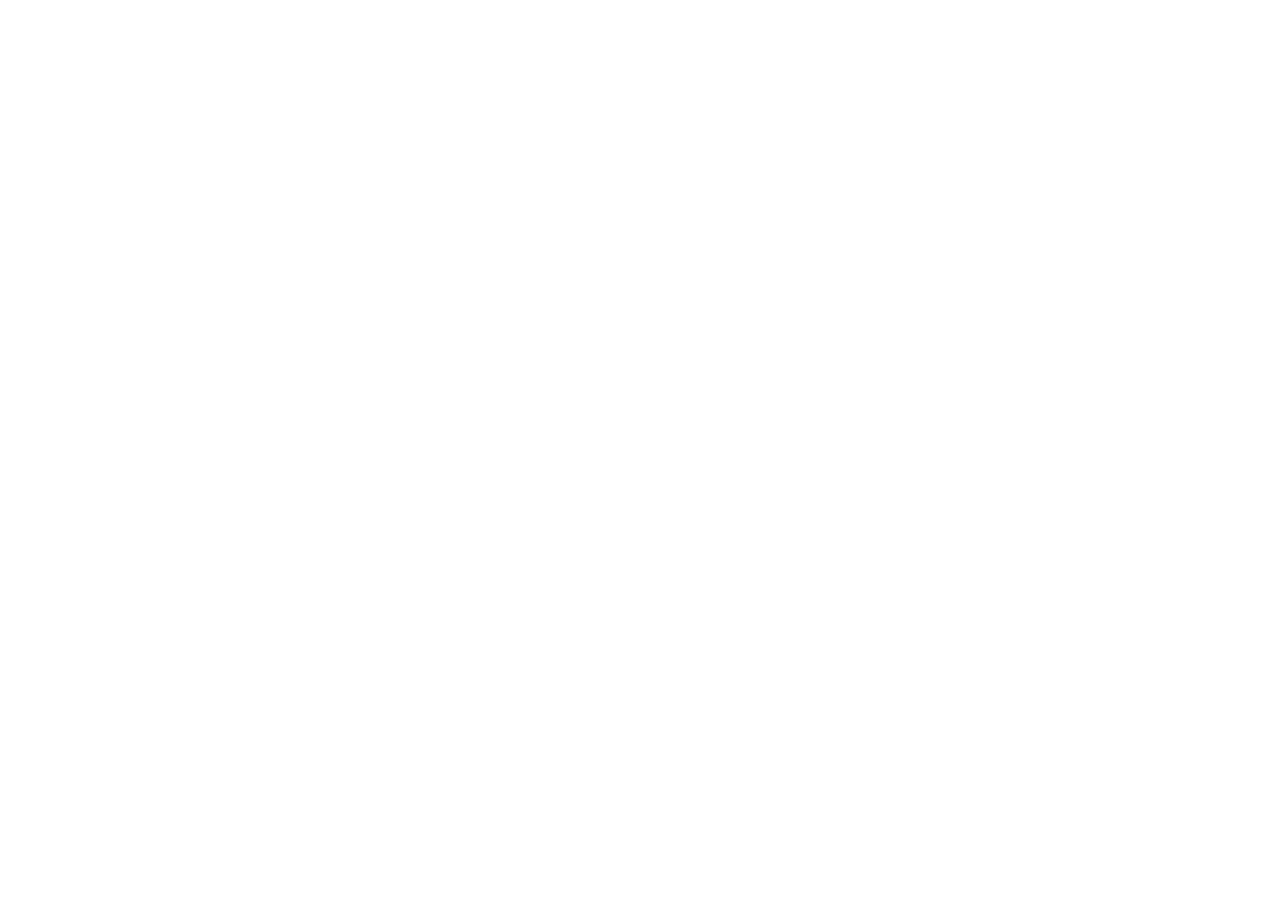
==== login.html @ 56ada41d "init project" ====
<!DOCTYPE html>
<html lang="en">

<head>
    <meta charset="UTF-8">
    <meta http-equiv="X-UA-Compatible" content="IE=edge">
    <meta name="viewport" content="width=device-width, initial-scale=1.0">
    <title>Document</title>
</head>

<body>

</body>

</html>
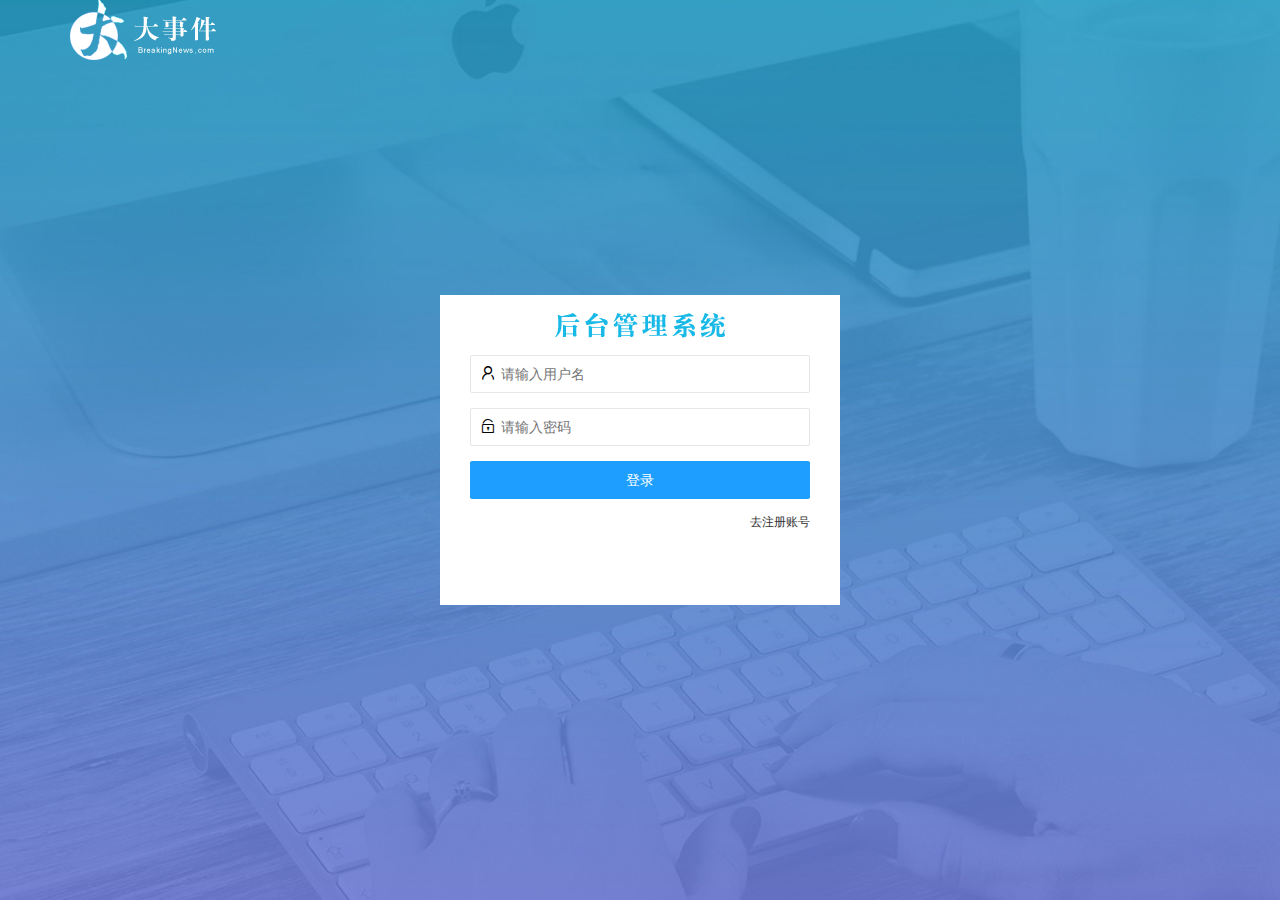
==== commit def48edf: "完成了登录和注册功能的开发" ====
--- a/login.html
+++ b/login.html
@@ -5,11 +5,108 @@
     <meta charset="UTF-8">
     <meta http-equiv="X-UA-Compatible" content="IE=edge">
     <meta name="viewport" content="width=device-width, initial-scale=1.0">
-    <title>Document</title>
+    <title>大事件-登录/注册</title>
+    <!-- 导入 LayUI 的样式 -->
+    <link rel="stylesheet" href="./assets/lib/layui/css/layui.css" />
+    <!-- 导入 login 界面的样式 -->
+    <link rel="stylesheet" href="./assets/css/login.css" />
 </head>
 
 <body>
+    <!-- 头部logo区域 -->
+    <!-- layui-main 是 layui 提供的一个版心的类 -->
+    <div class="layui-main">
+        <img src="./assets/images/logo.png" alt="" />
+    </div>
 
+
+    <!--登录注册区域 -->
+    <div class="loginAndRegBox">
+        <!-- 头部标题 -->
+        <div class="title-box"></div>
+
+        <!-- 登录的div -->
+        <div class="login-box">
+            <!-- 登录的表单 -->
+            <form class="layui-form" id="form_login">
+                <!-- 用户名 -->
+                <div class="layui-form-item">
+                    <i class="layui-icon layui-icon-username"></i>
+                    <!-- <label class="layui-form-label">输入框</label> -->
+                    <input type="text" name="username" required lay-verify="required" placeholder="请输入用户名" autocomplete="off" class="layui-input" />
+                </div>
+
+                <!-- 密码 -->
+                <div class="layui-form-item">
+                    <i class="layui-icon layui-icon-password"></i>
+                    <!-- <label class="layui-form-label">输入框</label> -->
+                    <input type="password" name="password" required lay-verify="required|pwd" placeholder="请输入密码" autocomplete="off" class="layui-input" />
+                </div>
+
+                <!-- 登录按钮 -->
+                <div class="layui-form-item">
+                    <!-- 注意：表单提交按钮和普通按钮的区别：lay-submit属性 -->
+                    <!-- lay-filter属性没什么意义 -->
+                    <button class="layui-btn layui-btn-fluid layui-btn-normal" lay-submit lay-filter="formDemo">登录</button>
+                </div>
+
+                <!-- 链接：href="javascript:;防止页面的跳转 -->
+                <div class="layui-form-item links">
+                    <a href="javascript:;" id="link_reg">去注册账号</a>
+                </div>
+            </form>
+        </div>
+
+        <!-- 注册的div -->
+        <div class="reg-box">
+            <!-- 注册的表单 -->
+            <form class="layui-form" id="form_reg">
+                <!-- 用户名 -->
+                <div class="layui-form-item">
+                    <i class="layui-icon layui-icon-username"></i>
+                    <!-- <label class="layui-form-label">输入框</label> -->
+                    <input type="text" name="username" required lay-verify="required" placeholder="请输入用户名" autocomplete="off" class="layui-input" />
+                </div>
+
+                <!-- 密码框 -->
+                <div class="layui-form-item">
+                    <i class="layui-icon layui-icon-password"></i>
+                    <!-- <label class="layui-form-label">输入框</label> -->
+                    <input type="password" name="password" required lay-verify="required|pwd" placeholder="请输入密码" autocomplete="off" class="layui-input" />
+                </div>
+
+                <!-- 密码确认框 -->
+                <div class="layui-form-item">
+                    <i class="layui-icon layui-icon-password"></i>
+                    <!-- <label class="layui-form-label">输入框</label> -->
+                    <input type="password" name="repassword" required lay-verify="required|pwd|repwd" placeholder="再次确认密码" autocomplete="off" class="layui-input" />
+                </div>
+
+                <!-- 注册按钮 -->
+                <div class="layui-form-item">
+                    <!-- 注意：表单提交按钮和普通按钮的区别：lay-submit属性 -->
+                    <!-- lay-filter属性没什么意义 -->
+                    <button class="layui-btn layui-btn-fluid layui-btn-normal" lay-submit lay-filter="formDemo">注册</button>
+                </div>
+
+                <!-- a链接 -->
+                <div class="layui-form-item links">
+                    <a href="javascript:;" id="link_login">去登录</a>
+                </div>
+            </form>
+            <!-- <a href="javascript:;" id="link_login">去登录</a> -->
+        </div>
+    </div>
+
+
+    <!-- 导入 Layui 的JS文件 -->
+    <script src="/assets/lib/layui/layui.all.js"></script>
+    <!-- 导入 Jquery -->
+    <script src="/assets/lib/jquery.js"></script>
+    <!-- 导入自己封装的 baseAPI.js -->
+    <script src="/assets/js/baseAPI.js"></script>
+    <!-- 带入自己的 js 脚本 -->
+    <script src="/assets/js/login.js"></script>
 </body>
 
 </html>--- a/assets/lib/layui/css/layui.css
+++ b/assets/lib/layui/css/layui.css
@@ -0,0 +1,2 @@
+/** layui-v2.5.5 MIT License By https://www.layui.com */
+ .layui-inline,img{display:inline-block;vertical-align:middle}h1,h2,h3,h4,h5,h6{font-weight:400}.layui-edge,.layui-header,.layui-inline,.layui-main{position:relative}.layui-body,.layui-edge,.layui-elip{overflow:hidden}.layui-btn,.layui-edge,.layui-inline,img{vertical-align:middle}.layui-btn,.layui-disabled,.layui-icon,.layui-unselect{-moz-user-select:none;-webkit-user-select:none;-ms-user-select:none}.layui-elip,.layui-form-checkbox span,.layui-form-pane .layui-form-label{text-overflow:ellipsis;white-space:nowrap}.layui-breadcrumb,.layui-tree-btnGroup{visibility:hidden}blockquote,body,button,dd,div,dl,dt,form,h1,h2,h3,h4,h5,h6,input,li,ol,p,pre,td,textarea,th,ul{margin:0;padding:0;-webkit-tap-highlight-color:rgba(0,0,0,0)}a:active,a:hover{outline:0}img{border:none}li{list-style:none}table{border-collapse:collapse;border-spacing:0}h4,h5,h6{font-size:100%}button,input,optgroup,option,select,textarea{font-family:inherit;font-size:inherit;font-style:inherit;font-weight:inherit;outline:0}pre{white-space:pre-wrap;white-space:-moz-pre-wrap;white-space:-pre-wrap;white-space:-o-pre-wrap;word-wrap:break-word}body{line-height:24px;font:14px Helvetica Neue,Helvetica,PingFang SC,Tahoma,Arial,sans-serif}hr{height:1px;margin:10px 0;border:0;clear:both}a{color:#333;text-decoration:none}a:hover{color:#777}a cite{font-style:normal;*cursor:pointer}.layui-border-box,.layui-border-box *{box-sizing:border-box}.layui-box,.layui-box *{box-sizing:content-box}.layui-clear{clear:both;*zoom:1}.layui-clear:after{content:'\20';clear:both;*zoom:1;display:block;height:0}.layui-inline{*display:inline;*zoom:1}.layui-edge{display:inline-block;width:0;height:0;border-width:6px;border-style:dashed;border-color:transparent}.layui-edge-top{top:-4px;border-bottom-color:#999;border-bottom-style:solid}.layui-edge-right{border-left-color:#999;border-left-style:solid}.layui-edge-bottom{top:2px;border-top-color:#999;border-top-style:solid}.layui-edge-left{border-right-color:#999;border-right-style:solid}.layui-disabled,.layui-disabled:hover{color:#d2d2d2!important;cursor:not-allowed!important}.layui-circle{border-radius:100%}.layui-show{display:block!important}.layui-hide{display:none!important}@font-face{font-family:layui-icon;src:url(../font/iconfont.eot?v=250);src:url(../font/iconfont.eot?v=250#iefix) format('embedded-opentype'),url(../font/iconfont.woff2?v=250) format('woff2'),url(../font/iconfont.woff?v=250) format('woff'),url(../font/iconfont.ttf?v=250) format('truetype'),url(../font/iconfont.svg?v=250#layui-icon) format('svg')}.layui-icon{font-family:layui-icon!important;font-size:16px;font-style:normal;-webkit-font-smoothing:antialiased;-moz-osx-font-smoothing:grayscale}.layui-icon-reply-fill:before{content:"\e611"}.layui-icon-set-fill:before{content:"\e614"}.layui-icon-menu-fill:before{content:"\e60f"}.layui-icon-search:before{content:"\e615"}.layui-icon-share:before{content:"\e641"}.layui-icon-set-sm:before{content:"\e620"}.layui-icon-engine:before{content:"\e628"}.layui-icon-close:before{content:"\1006"}.layui-icon-close-fill:before{content:"\1007"}.layui-icon-chart-screen:before{content:"\e629"}.layui-icon-star:before{content:"\e600"}.layui-icon-circle-dot:before{content:"\e617"}.layui-icon-chat:before{content:"\e606"}.layui-icon-release:before{content:"\e609"}.layui-icon-list:before{content:"\e60a"}.layui-icon-chart:before{content:"\e62c"}.layui-icon-ok-circle:before{content:"\1005"}.layui-icon-layim-theme:before{content:"\e61b"}.layui-icon-table:before{content:"\e62d"}.layui-icon-right:before{content:"\e602"}.layui-icon-left:before{content:"\e603"}.layui-icon-cart-simple:before{content:"\e698"}.layui-icon-face-cry:before{content:"\e69c"}.layui-icon-face-smile:before{content:"\e6af"}.layui-icon-survey:before{content:"\e6b2"}.layui-icon-tree:before{content:"\e62e"}.layui-icon-upload-circle:before{content:"\e62f"}.layui-icon-add-circle:before{content:"\e61f"}.layui-icon-download-circle:before{content:"\e601"}.layui-icon-templeate-1:before{content:"\e630"}.layui-icon-util:before{content:"\e631"}.layui-icon-face-surprised:before{content:"\e664"}.layui-icon-edit:before{content:"\e642"}.layui-icon-speaker:before{content:"\e645"}.layui-icon-down:before{content:"\e61a"}.layui-icon-file:before{content:"\e621"}.layui-icon-layouts:before{content:"\e632"}.layui-icon-rate-half:before{content:"\e6c9"}.layui-icon-add-circle-fine:before{content:"\e608"}.layui-icon-prev-circle:before{content:"\e633"}.layui-icon-read:before{content:"\e705"}.layui-icon-404:before{content:"\e61c"}.layui-icon-carousel:before{content:"\e634"}.layui-icon-help:before{content:"\e607"}.layui-icon-code-circle:before{content:"\e635"}.layui-icon-water:before{content:"\e636"}.layui-icon-username:before{content:"\e66f"}.layui-icon-find-fill:before{content:"\e670"}.layui-icon-about:before{content:"\e60b"}.layui-icon-location:before{content:"\e715"}.layui-icon-up:before{content:"\e619"}.layui-icon-pause:before{content:"\e651"}.layui-icon-date:before{content:"\e637"}.layui-icon-layim-uploadfile:before{content:"\e61d"}.layui-icon-delete:before{content:"\e640"}.layui-icon-play:before{content:"\e652"}.layui-icon-top:before{content:"\e604"}.layui-icon-friends:before{content:"\e612"}.layui-icon-refresh-3:before{content:"\e9aa"}.layui-icon-ok:before{content:"\e605"}.layui-icon-layer:before{content:"\e638"}.layui-icon-face-smile-fine:before{content:"\e60c"}.layui-icon-dollar:before{content:"\e659"}.layui-icon-group:before{content:"\e613"}.layui-icon-layim-download:before{content:"\e61e"}.layui-icon-picture-fine:before{content:"\e60d"}.layui-icon-link:before{content:"\e64c"}.layui-icon-diamond:before{content:"\e735"}.layui-icon-log:before{content:"\e60e"}.layui-icon-rate-solid:before{content:"\e67a"}.layui-icon-fonts-del:before{content:"\e64f"}.layui-icon-unlink:before{content:"\e64d"}.layui-icon-fonts-clear:before{content:"\e639"}.layui-icon-triangle-r:before{content:"\e623"}.layui-icon-circle:before{content:"\e63f"}.layui-icon-radio:before{content:"\e643"}.layui-icon-align-center:before{content:"\e647"}.layui-icon-align-right:before{content:"\e648"}.layui-icon-align-left:before{content:"\e649"}.layui-icon-loading-1:before{content:"\e63e"}.layui-icon-return:before{content:"\e65c"}.layui-icon-fonts-strong:before{content:"\e62b"}.layui-icon-upload:before{content:"\e67c"}.layui-icon-dialogue:before{content:"\e63a"}.layui-icon-video:before{content:"\e6ed"}.layui-icon-headset:before{content:"\e6fc"}.layui-icon-cellphone-fine:before{content:"\e63b"}.layui-icon-add-1:before{content:"\e654"}.layui-icon-face-smile-b:before{content:"\e650"}.layui-icon-fonts-html:before{content:"\e64b"}.layui-icon-form:before{content:"\e63c"}.layui-icon-cart:before{content:"\e657"}.layui-icon-camera-fill:before{content:"\e65d"}.layui-icon-tabs:before{content:"\e62a"}.layui-icon-fonts-code:before{content:"\e64e"}.layui-icon-fire:before{content:"\e756"}.layui-icon-set:before{content:"\e716"}.layui-icon-fonts-u:before{content:"\e646"}.layui-icon-triangle-d:before{content:"\e625"}.layui-icon-tips:before{content:"\e702"}.layui-icon-picture:before{content:"\e64a"}.layui-icon-more-vertical:before{content:"\e671"}.layui-icon-flag:before{content:"\e66c"}.layui-icon-loading:before{content:"\e63d"}.layui-icon-fonts-i:before{content:"\e644"}.layui-icon-refresh-1:before{content:"\e666"}.layui-icon-rmb:before{content:"\e65e"}.layui-icon-home:before{content:"\e68e"}.layui-icon-user:before{content:"\e770"}.layui-icon-notice:before{content:"\e667"}.layui-icon-login-weibo:before{content:"\e675"}.layui-icon-voice:before{content:"\e688"}.layui-icon-upload-drag:before{content:"\e681"}.layui-icon-login-qq:before{content:"\e676"}.layui-icon-snowflake:before{content:"\e6b1"}.layui-icon-file-b:before{content:"\e655"}.layui-icon-template:before{content:"\e663"}.layui-icon-auz:before{content:"\e672"}.layui-icon-console:before{content:"\e665"}.layui-icon-app:before{content:"\e653"}.layui-icon-prev:before{content:"\e65a"}.layui-icon-website:before{content:"\e7ae"}.layui-icon-next:before{content:"\e65b"}.layui-icon-component:before{content:"\e857"}.layui-icon-more:before{content:"\e65f"}.layui-icon-login-wechat:before{content:"\e677"}.layui-icon-shrink-right:before{content:"\e668"}.layui-icon-spread-left:before{content:"\e66b"}.layui-icon-camera:before{content:"\e660"}.layui-icon-note:before{content:"\e66e"}.layui-icon-refresh:before{content:"\e669"}.layui-icon-female:before{content:"\e661"}.layui-icon-male:before{content:"\e662"}.layui-icon-password:before{content:"\e673"}.layui-icon-senior:before{content:"\e674"}.layui-icon-theme:before{content:"\e66a"}.layui-icon-tread:before{content:"\e6c5"}.layui-icon-praise:before{content:"\e6c6"}.layui-icon-star-fill:before{content:"\e658"}.layui-icon-rate:before{content:"\e67b"}.layui-icon-template-1:before{content:"\e656"}.layui-icon-vercode:before{content:"\e679"}.layui-icon-cellphone:before{content:"\e678"}.layui-icon-screen-full:before{content:"\e622"}.layui-icon-screen-restore:before{content:"\e758"}.layui-icon-cols:before{content:"\e610"}.layui-icon-export:before{content:"\e67d"}.layui-icon-print:before{content:"\e66d"}.layui-icon-slider:before{content:"\e714"}.layui-icon-addition:before{content:"\e624"}.layui-icon-subtraction:before{content:"\e67e"}.layui-icon-service:before{content:"\e626"}.layui-icon-transfer:before{content:"\e691"}.layui-main{width:1140px;margin:0 auto}.layui-header{z-index:1000;height:60px}.layui-header a:hover{transition:all .5s;-webkit-transition:all .5s}.layui-side{position:fixed;left:0;top:0;bottom:0;z-index:999;width:200px;overflow-x:hidden}.layui-side-scroll{position:relative;width:220px;height:100%;overflow-x:hidden}.layui-body{position:absolute;left:200px;right:0;top:0;bottom:0;z-index:998;width:auto;overflow-y:auto;box-sizing:border-box}.layui-layout-body{overflow:hidden}.layui-layout-admin .layui-header{background-color:#23262E}.layui-layout-admin .layui-side{top:60px;width:200px;overflow-x:hidden}.layui-layout-admin .layui-body{position:fixed;top:60px;bottom:44px}.layui-layout-admin .layui-main{width:auto;margin:0 15px}.layui-layout-admin .layui-footer{position:fixed;left:200px;right:0;bottom:0;height:44px;line-height:44px;padding:0 15px;background-color:#eee}.layui-layout-admin .layui-logo{position:absolute;left:0;top:0;width:200px;height:100%;line-height:60px;text-align:center;color:#009688;font-size:16px}.layui-layout-admin .layui-header .layui-nav{background:0 0}.layui-layout-left{position:absolute!important;left:200px;top:0}.layui-layout-right{position:absolute!important;right:0;top:0}.layui-container{position:relative;margin:0 auto;padding:0 15px;box-sizing:border-box}.layui-fluid{position:relative;margin:0 auto;padding:0 15px}.layui-row:after,.layui-row:before{content:'';display:block;clear:both}.layui-col-lg1,.layui-col-lg10,.layui-col-lg11,.layui-col-lg12,.layui-col-lg2,.layui-col-lg3,.layui-col-lg4,.layui-col-lg5,.layui-col-lg6,.layui-col-lg7,.layui-col-lg8,.layui-col-lg9,.layui-col-md1,.layui-col-md10,.layui-col-md11,.layui-col-md12,.layui-col-md2,.layui-col-md3,.layui-col-md4,.layui-col-md5,.layui-col-md6,.layui-col-md7,.layui-col-md8,.layui-col-md9,.layui-col-sm1,.layui-col-sm10,.layui-col-sm11,.layui-col-sm12,.layui-col-sm2,.layui-col-sm3,.layui-col-sm4,.layui-col-sm5,.layui-col-sm6,.layui-col-sm7,.layui-col-sm8,.layui-col-sm9,.layui-col-xs1,.layui-col-xs10,.layui-col-xs11,.layui-col-xs12,.layui-col-xs2,.layui-col-xs3,.layui-col-xs4,.layui-col-xs5,.layui-col-xs6,.layui-col-xs7,.layui-col-xs8,.layui-col-xs9{position:relative;display:block;box-sizing:border-box}.layui-col-xs1,.layui-col-xs10,.layui-col-xs11,.layui-col-xs12,.layui-col-xs2,.layui-col-xs3,.layui-col-xs4,.layui-col-xs5,.layui-col-xs6,.layui-col-xs7,.layui-col-xs8,.layui-col-xs9{float:left}.layui-col-xs1{width:8.33333333%}.layui-col-xs2{width:16.66666667%}.layui-col-xs3{width:25%}.layui-col-xs4{width:33.33333333%}.layui-col-xs5{width:41.66666667%}.layui-col-xs6{width:50%}.layui-col-xs7{width:58.33333333%}.layui-col-xs8{width:66.66666667%}.layui-col-xs9{width:75%}.layui-col-xs10{width:83.33333333%}.layui-col-xs11{width:91.66666667%}.layui-col-xs12{width:100%}.layui-col-xs-offset1{margin-left:8.33333333%}.layui-col-xs-offset2{margin-left:16.66666667%}.layui-col-xs-offset3{margin-left:25%}.layui-col-xs-offset4{margin-left:33.33333333%}.layui-col-xs-offset5{margin-left:41.66666667%}.layui-col-xs-offset6{margin-left:50%}.layui-col-xs-offset7{margin-left:58.33333333%}.layui-col-xs-offset8{margin-left:66.66666667%}.layui-col-xs-offset9{margin-left:75%}.layui-col-xs-offset10{margin-left:83.33333333%}.layui-col-xs-offset11{margin-left:91.66666667%}.layui-col-xs-offset12{margin-left:100%}@media screen and (max-width:768px){.layui-hide-xs{display:none!important}.layui-show-xs-block{display:block!important}.layui-show-xs-inline{display:inline!important}.layui-show-xs-inline-block{display:inline-block!important}}@media screen and (min-width:768px){.layui-container{width:750px}.layui-hide-sm{display:none!important}.layui-show-sm-block{display:block!important}.layui-show-sm-inline{display:inline!important}.layui-show-sm-inline-block{display:inline-block!important}.layui-col-sm1,.layui-col-sm10,.layui-col-sm11,.layui-col-sm12,.layui-col-sm2,.layui-col-sm3,.layui-col-sm4,.layui-col-sm5,.layui-col-sm6,.layui-col-sm7,.layui-col-sm8,.layui-col-sm9{float:left}.layui-col-sm1{width:8.33333333%}.layui-col-sm2{width:16.66666667%}.layui-col-sm3{width:25%}.layui-col-sm4{width:33.33333333%}.layui-col-sm5{width:41.66666667%}.layui-col-sm6{width:50%}.layui-col-sm7{width:58.33333333%}.layui-col-sm8{width:66.66666667%}.layui-col-sm9{width:75%}.layui-col-sm10{width:83.33333333%}.layui-col-sm11{width:91.66666667%}.layui-col-sm12{width:100%}.layui-col-sm-offset1{margin-left:8.33333333%}.layui-col-sm-offset2{margin-left:16.66666667%}.layui-col-sm-offset3{margin-left:25%}.layui-col-sm-offset4{margin-left:33.33333333%}.layui-col-sm-offset5{margin-left:41.66666667%}.layui-col-sm-offset6{margin-left:50%}.layui-col-sm-offset7{margin-left:58.33333333%}.layui-col-sm-offset8{margin-left:66.66666667%}.layui-col-sm-offset9{margin-left:75%}.layui-col-sm-offset10{margin-left:83.33333333%}.layui-col-sm-offset11{margin-left:91.66666667%}.layui-col-sm-offset12{margin-left:100%}}@media screen and (min-width:992px){.layui-container{width:970px}.layui-hide-md{display:none!important}.layui-show-md-block{display:block!important}.layui-show-md-inline{display:inline!important}.layui-show-md-inline-block{display:inline-block!important}.layui-col-md1,.layui-col-md10,.layui-col-md11,.layui-col-md12,.layui-col-md2,.layui-col-md3,.layui-col-md4,.layui-col-md5,.layui-col-md6,.layui-col-md7,.layui-col-md8,.layui-col-md9{float:left}.layui-col-md1{width:8.33333333%}.layui-col-md2{width:16.66666667%}.layui-col-md3{width:25%}.layui-col-md4{width:33.33333333%}.layui-col-md5{width:41.66666667%}.layui-col-md6{width:50%}.layui-col-md7{width:58.33333333%}.layui-col-md8{width:66.66666667%}.layui-col-md9{width:75%}.layui-col-md10{width:83.33333333%}.layui-col-md11{width:91.66666667%}.layui-col-md12{width:100%}.layui-col-md-offset1{margin-left:8.33333333%}.layui-col-md-offset2{margin-left:16.66666667%}.layui-col-md-offset3{margin-left:25%}.layui-col-md-offset4{margin-left:33.33333333%}.layui-col-md-offset5{margin-left:41.66666667%}.layui-col-md-offset6{margin-left:50%}.layui-col-md-offset7{margin-left:58.33333333%}.layui-col-md-offset8{margin-left:66.66666667%}.layui-col-md-offset9{margin-left:75%}.layui-col-md-offset10{margin-left:83.33333333%}.layui-col-md-offset11{margin-left:91.66666667%}.layui-col-md-offset12{margin-left:100%}}@media screen and (min-width:1200px){.layui-container{width:1170px}.layui-hide-lg{display:none!important}.layui-show-lg-block{display:block!important}.layui-show-lg-inline{display:inline!important}.layui-show-lg-inline-block{display:inline-block!important}.layui-col-lg1,.layui-col-lg10,.layui-col-lg11,.layui-col-lg12,.layui-col-lg2,.layui-col-lg3,.layui-col-lg4,.layui-col-lg5,.layui-col-lg6,.layui-col-lg7,.layui-col-lg8,.layui-col-lg9{float:left}.layui-col-lg1{width:8.33333333%}.layui-col-lg2{width:16.66666667%}.layui-col-lg3{width:25%}.layui-col-lg4{width:33.33333333%}.layui-col-lg5{width:41.66666667%}.layui-col-lg6{width:50%}.layui-col-lg7{width:58.33333333%}.layui-col-lg8{width:66.66666667%}.layui-col-lg9{width:75%}.layui-col-lg10{width:83.33333333%}.layui-col-lg11{width:91.66666667%}.layui-col-lg12{width:100%}.layui-col-lg-offset1{margin-left:8.33333333%}.layui-col-lg-offset2{margin-left:16.66666667%}.layui-col-lg-offset3{margin-left:25%}.layui-col-lg-offset4{margin-left:33.33333333%}.layui-col-lg-offset5{margin-left:41.66666667%}.layui-col-lg-offset6{margin-left:50%}.layui-col-lg-offset7{margin-left:58.33333333%}.layui-col-lg-offset8{margin-left:66.66666667%}.layui-col-lg-offset9{margin-left:75%}.layui-col-lg-offset10{margin-left:83.33333333%}.layui-col-lg-offset11{margin-left:91.66666667%}.layui-col-lg-offset12{margin-left:100%}}.layui-col-space1{margin:-.5px}.layui-col-space1>*{padding:.5px}.layui-col-space3{margin:-1.5px}.layui-col-space3>*{padding:1.5px}.layui-col-space5{margin:-2.5px}.layui-col-space5>*{padding:2.5px}.layui-col-space8{margin:-3.5px}.layui-col-space8>*{padding:3.5px}.layui-col-space10{margin:-5px}.layui-col-space10>*{padding:5px}.layui-col-space12{margin:-6px}.layui-col-space12>*{padding:6px}.layui-col-space15{margin:-7.5px}.layui-col-space15>*{padding:7.5px}.layui-col-space18{margin:-9px}.layui-col-space18>*{padding:9px}.layui-col-space20{margin:-10px}.layui-col-space20>*{padding:10px}.layui-col-space22{margin:-11px}.layui-col-space22>*{padding:11px}.layui-col-space25{margin:-12.5px}.layui-col-space25>*{padding:12.5px}.layui-col-space30{margin:-15px}.layui-col-space30>*{padding:15px}.layui-btn,.layui-input,.layui-select,.layui-textarea,.layui-upload-button{outline:0;-webkit-appearance:none;transition:all .3s;-webkit-transition:all .3s;box-sizing:border-box}.layui-elem-quote{margin-bottom:10px;padding:15px;line-height:22px;border-left:5px solid #009688;border-radius:0 2px 2px 0;background-color:#f2f2f2}.layui-quote-nm{border-style:solid;border-width:1px 1px 1px 5px;background:0 0}.layui-elem-field{margin-bottom:10px;padding:0;border-width:1px;border-style:solid}.layui-elem-field legend{margin-left:20px;padding:0 10px;font-size:20px;font-weight:300}.layui-field-title{margin:10px 0 20px;border-width:1px 0 0}.layui-field-box{padding:10px 15px}.layui-field-title .layui-field-box{padding:10px 0}.layui-progress{position:relative;height:6px;border-radius:20px;background-color:#e2e2e2}.layui-progress-bar{position:absolute;left:0;top:0;width:0;max-width:100%;height:6px;border-radius:20px;text-align:right;background-color:#5FB878;transition:all .3s;-webkit-transition:all .3s}.layui-progress-big,.layui-progress-big .layui-progress-bar{height:18px;line-height:18px}.layui-progress-text{position:relative;top:-20px;line-height:18px;font-size:12px;color:#666}.layui-progress-big .layui-progress-text{position:static;padding:0 10px;color:#fff}.layui-collapse{border-width:1px;border-style:solid;border-radius:2px}.layui-colla-content,.layui-colla-item{border-top-width:1px;border-top-style:solid}.layui-colla-item:first-child{border-top:none}.layui-colla-title{position:relative;height:42px;line-height:42px;padding:0 15px 0 35px;color:#333;background-color:#f2f2f2;cursor:pointer;font-size:14px;overflow:hidden}.layui-colla-content{display:none;padding:10px 15px;line-height:22px;color:#666}.layui-colla-icon{position:absolute;left:15px;top:0;font-size:14px}.layui-card{margin-bottom:15px;border-radius:2px;background-color:#fff;box-shadow:0 1px 2px 0 rgba(0,0,0,.05)}.layui-card:last-child{margin-bottom:0}.layui-card-header{position:relative;height:42px;line-height:42px;padding:0 15px;border-bottom:1px solid #f6f6f6;color:#333;border-radius:2px 2px 0 0;font-size:14px}.layui-bg-black,.layui-bg-blue,.layui-bg-cyan,.layui-bg-green,.layui-bg-orange,.layui-bg-red{color:#fff!important}.layui-card-body{position:relative;padding:10px 15px;line-height:24px}.layui-card-body[pad15]{padding:15px}.layui-card-body[pad20]{padding:20px}.layui-card-body .layui-table{margin:5px 0}.layui-card .layui-tab{margin:0}.layui-panel-window{position:relative;padding:15px;border-radius:0;border-top:5px solid #E6E6E6;background-color:#fff}.layui-auxiliar-moving{position:fixed;left:0;right:0;top:0;bottom:0;width:100%;height:100%;background:0 0;z-index:9999999999}.layui-form-label,.layui-form-mid,.layui-form-select,.layui-input-block,.layui-input-inline,.layui-textarea{position:relative}.layui-bg-red{background-color:#FF5722!important}.layui-bg-orange{background-color:#FFB800!important}.layui-bg-green{background-color:#009688!important}.layui-bg-cyan{background-color:#2F4056!important}.layui-bg-blue{background-color:#1E9FFF!important}.layui-bg-black{background-color:#393D49!important}.layui-bg-gray{background-color:#eee!important;color:#666!important}.layui-badge-rim,.layui-colla-content,.layui-colla-item,.layui-collapse,.layui-elem-field,.layui-form-pane .layui-form-item[pane],.layui-form-pane .layui-form-label,.layui-input,.layui-layedit,.layui-layedit-tool,.layui-quote-nm,.layui-select,.layui-tab-bar,.layui-tab-card,.layui-tab-title,.layui-tab-title .layui-this:after,.layui-textarea{border-color:#e6e6e6}.layui-timeline-item:before,hr{background-color:#e6e6e6}.layui-text{line-height:22px;font-size:14px;color:#666}.layui-text h1,.layui-text h2,.layui-text h3{font-weight:500;color:#333}.layui-text h1{font-size:30px}.layui-text h2{font-size:24px}.layui-text h3{font-size:18px}.layui-text a:not(.layui-btn){color:#01AAED}.layui-text a:not(.layui-btn):hover{text-decoration:underline}.layui-text ul{padding:5px 0 5px 15px}.layui-text ul li{margin-top:5px;list-style-type:disc}.layui-text em,.layui-word-aux{color:#999!important;padding:0 5px!important}.layui-btn{display:inline-block;height:38px;line-height:38px;padding:0 18px;background-color:#009688;color:#fff;white-space:nowrap;text-align:center;font-size:14px;border:none;border-radius:2px;cursor:pointer}.layui-btn:hover{opacity:.8;filter:alpha(opacity=80);color:#fff}.layui-btn:active{opacity:1;filter:alpha(opacity=100)}.layui-btn+.layui-btn{margin-left:10px}.layui-btn-container{font-size:0}.layui-btn-container .layui-btn{margin-right:10px;margin-bottom:10px}.layui-btn-container .layui-btn+.layui-btn{margin-left:0}.layui-table .layui-btn-container .layui-btn{margin-bottom:9px}.layui-btn-radius{border-radius:100px}.layui-btn .layui-icon{margin-right:3px;font-size:18px;vertical-align:bottom;vertical-align:middle\9}.layui-btn-primary{border:1px solid #C9C9C9;background-color:#fff;color:#555}.layui-btn-primary:hover{border-color:#009688;color:#333}.layui-btn-normal{background-color:#1E9FFF}.layui-btn-warm{background-color:#FFB800}.layui-btn-danger{background-color:#FF5722}.layui-btn-checked{background-color:#5FB878}.layui-btn-disabled,.layui-btn-disabled:active,.layui-btn-disabled:hover{border:1px solid #e6e6e6;background-color:#FBFBFB;color:#C9C9C9;cursor:not-allowed;opacity:1}.layui-btn-lg{height:44px;line-height:44px;padding:0 25px;font-size:16px}.layui-btn-sm{height:30px;line-height:30px;padding:0 10px;font-size:12px}.layui-btn-sm i{font-size:16px!important}.layui-btn-xs{height:22px;line-height:22px;padding:0 5px;font-size:12px}.layui-btn-xs i{font-size:14px!important}.layui-btn-group{display:inline-block;vertical-align:middle;font-size:0}.layui-btn-group .layui-btn{margin-left:0!important;margin-right:0!important;border-left:1px solid rgba(255,255,255,.5);border-radius:0}.layui-btn-group .layui-btn-primary{border-left:none}.layui-btn-group .layui-btn-primary:hover{border-color:#C9C9C9;color:#009688}.layui-btn-group .layui-btn:first-child{border-left:none;border-radius:2px 0 0 2px}.layui-btn-group .layui-btn-primary:first-child{border-left:1px solid #c9c9c9}.layui-btn-group .layui-btn:last-child{border-radius:0 2px 2px 0}.layui-btn-group .layui-btn+.layui-btn{margin-left:0}.layui-btn-group+.layui-btn-group{margin-left:10px}.layui-btn-fluid{width:100%}.layui-input,.layui-select,.layui-textarea{height:38px;line-height:1.3;line-height:38px\9;border-width:1px;border-style:solid;background-color:#fff;border-radius:2px}.layui-input::-webkit-input-placeholder,.layui-select::-webkit-input-placeholder,.layui-textarea::-webkit-input-placeholder{line-height:1.3}.layui-input,.layui-textarea{display:block;width:100%;padding-left:10px}.layui-input:hover,.layui-textarea:hover{border-color:#D2D2D2!important}.layui-input:focus,.layui-textarea:focus{border-color:#C9C9C9!important}.layui-textarea{min-height:100px;height:auto;line-height:20px;padding:6px 10px;resize:vertical}.layui-select{padding:0 10px}.layui-form input[type=checkbox],.layui-form input[type=radio],.layui-form select{display:none}.layui-form [lay-ignore]{display:initial}.layui-form-item{margin-bottom:15px;clear:both;*zoom:1}.layui-form-item:after{content:'\20';clear:both;*zoom:1;display:block;height:0}.layui-form-label{float:left;display:block;padding:9px 15px;width:80px;font-weight:400;line-height:20px;text-align:right}.layui-form-label-col{display:block;float:none;padding:9px 0;line-height:20px;text-align:left}.layui-form-item .layui-inline{margin-bottom:5px;margin-right:10px}.layui-input-block{margin-left:110px;min-height:36px}.layui-input-inline{display:inline-block;vertical-align:middle}.layui-form-item .layui-input-inline{float:left;width:190px;margin-right:10px}.layui-form-text .layui-input-inline{width:auto}.layui-form-mid{float:left;display:block;padding:9px 0!important;line-height:20px;margin-right:10px}.layui-form-danger+.layui-form-select .layui-input,.layui-form-danger:focus{border-color:#FF5722!important}.layui-form-select .layui-input{padding-right:30px;cursor:pointer}.layui-form-select .layui-edge{position:absolute;right:10px;top:50%;margin-top:-3px;cursor:pointer;border-width:6px;border-top-color:#c2c2c2;border-top-style:solid;transition:all .3s;-webkit-transition:all .3s}.layui-form-select dl{display:none;position:absolute;left:0;top:42px;padding:5px 0;z-index:899;min-width:100%;border:1px solid #d2d2d2;max-height:300px;overflow-y:auto;background-color:#fff;border-radius:2px;box-shadow:0 2px 4px rgba(0,0,0,.12);box-sizing:border-box}.layui-form-select dl dd,.layui-form-select dl dt{padding:0 10px;line-height:36px;white-space:nowrap;overflow:hidden;text-overflow:ellipsis}.layui-form-select dl dt{font-size:12px;color:#999}.layui-form-select dl dd{cursor:pointer}.layui-form-select dl dd:hover{background-color:#f2f2f2;-webkit-transition:.5s all;transition:.5s all}.layui-form-select .layui-select-group dd{padding-left:20px}.layui-form-select dl dd.layui-select-tips{padding-left:10px!important;color:#999}.layui-form-select dl dd.layui-this{background-color:#5FB878;color:#fff}.layui-form-checkbox,.layui-form-select dl dd.layui-disabled{background-color:#fff}.layui-form-selected dl{display:block}.layui-form-checkbox,.layui-form-checkbox *,.layui-form-switch{display:inline-block;vertical-align:middle}.layui-form-selected .layui-edge{margin-top:-9px;-webkit-transform:rotate(180deg);transform:rotate(180deg);margin-top:-3px\9}:root .layui-form-selected .layui-edge{margin-top:-9px\0/IE9}.layui-form-selectup dl{top:auto;bottom:42px}.layui-select-none{margin:5px 0;text-align:center;color:#999}.layui-select-disabled .layui-disabled{border-color:#eee!important}.layui-select-disabled .layui-edge{border-top-color:#d2d2d2}.layui-form-checkbox{position:relative;height:30px;line-height:30px;margin-right:10px;padding-right:30px;cursor:pointer;font-size:0;-webkit-transition:.1s linear;transition:.1s linear;box-sizing:border-box}.layui-form-checkbox span{padding:0 10px;height:100%;font-size:14px;border-radius:2px 0 0 2px;background-color:#d2d2d2;color:#fff;overflow:hidden}.layui-form-checkbox:hover span{background-color:#c2c2c2}.layui-form-checkbox i{position:absolute;right:0;top:0;width:30px;height:28px;border:1px solid #d2d2d2;border-left:none;border-radius:0 2px 2px 0;color:#fff;font-size:20px;text-align:center}.layui-form-checkbox:hover i{border-color:#c2c2c2;color:#c2c2c2}.layui-form-checked,.layui-form-checked:hover{border-color:#5FB878}.layui-form-checked span,.layui-form-checked:hover span{background-color:#5FB878}.layui-form-checked i,.layui-form-checked:hover i{color:#5FB878}.layui-form-item .layui-form-checkbox{margin-top:4px}.layui-form-checkbox[lay-skin=primary]{height:auto!important;line-height:normal!important;min-width:18px;min-height:18px;border:none!important;margin-right:0;padding-left:28px;padding-right:0;background:0 0}.layui-form-checkbox[lay-skin=primary] span{padding-left:0;padding-right:15px;line-height:18px;background:0 0;color:#666}.layui-form-checkbox[lay-skin=primary] i{right:auto;left:0;width:16px;height:16px;line-height:16px;border:1px solid #d2d2d2;font-size:12px;border-radius:2px;background-color:#fff;-webkit-transition:.1s linear;transition:.1s linear}.layui-form-checkbox[lay-skin=primary]:hover i{border-color:#5FB878;color:#fff}.layui-form-checked[lay-skin=primary] i{border-color:#5FB878!important;background-color:#5FB878;color:#fff}.layui-checkbox-disbaled[lay-skin=primary] span{background:0 0!important;color:#c2c2c2}.layui-checkbox-disbaled[lay-skin=primary]:hover i{border-color:#d2d2d2}.layui-form-item .layui-form-checkbox[lay-skin=primary]{margin-top:10px}.layui-form-switch{position:relative;height:22px;line-height:22px;min-width:35px;padding:0 5px;margin-top:8px;border:1px solid #d2d2d2;border-radius:20px;cursor:pointer;background-color:#fff;-webkit-transition:.1s linear;transition:.1s linear}.layui-form-switch i{position:absolute;left:5px;top:3px;width:16px;height:16px;border-radius:20px;background-color:#d2d2d2;-webkit-transition:.1s linear;transition:.1s linear}.layui-form-switch em{position:relative;top:0;width:25px;margin-left:21px;padding:0!important;text-align:center!important;color:#999!important;font-style:normal!important;font-size:12px}.layui-form-onswitch{border-color:#5FB878;background-color:#5FB878}.layui-checkbox-disbaled,.layui-checkbox-disbaled i{border-color:#e2e2e2!important}.layui-form-onswitch i{left:100%;margin-left:-21px;background-color:#fff}.layui-form-onswitch em{margin-left:5px;margin-right:21px;color:#fff!important}.layui-checkbox-disbaled span{background-color:#e2e2e2!important}.layui-checkbox-disbaled:hover i{color:#fff!important}[lay-radio]{display:none}.layui-form-radio,.layui-form-radio *{display:inline-block;vertical-align:middle}.layui-form-radio{line-height:28px;margin:6px 10px 0 0;padding-right:10px;cursor:pointer;font-size:0}.layui-form-radio *{font-size:14px}.layui-form-radio>i{margin-right:8px;font-size:22px;color:#c2c2c2}.layui-form-radio>i:hover,.layui-form-radioed>i{color:#5FB878}.layui-radio-disbaled>i{color:#e2e2e2!important}.layui-form-pane .layui-form-label{width:110px;padding:8px 15px;height:38px;line-height:20px;border-width:1px;border-style:solid;border-radius:2px 0 0 2px;text-align:center;background-color:#FBFBFB;overflow:hidden;box-sizing:border-box}.layui-form-pane .layui-input-inline{margin-left:-1px}.layui-form-pane .layui-input-block{margin-left:110px;left:-1px}.layui-form-pane .layui-input{border-radius:0 2px 2px 0}.layui-form-pane .layui-form-text .layui-form-label{float:none;width:100%;border-radius:2px;box-sizing:border-box;text-align:left}.layui-form-pane .layui-form-text .layui-input-inline{display:block;margin:0;top:-1px;clear:both}.layui-form-pane .layui-form-text .layui-input-block{margin:0;left:0;top:-1px}.layui-form-pane .layui-form-text .layui-textarea{min-height:100px;border-radius:0 0 2px 2px}.layui-form-pane .layui-form-checkbox{margin:4px 0 4px 10px}.layui-form-pane .layui-form-radio,.layui-form-pane .layui-form-switch{margin-top:6px;margin-left:10px}.layui-form-pane .layui-form-item[pane]{position:relative;border-width:1px;border-style:solid}.layui-form-pane .layui-form-item[pane] .layui-form-label{position:absolute;left:0;top:0;height:100%;border-width:0 1px 0 0}.layui-form-pane .layui-form-item[pane] .layui-input-inline{margin-left:110px}@media screen and (max-width:450px){.layui-form-item .layui-form-label{text-overflow:ellipsis;overflow:hidden;white-space:nowrap}.layui-form-item .layui-inline{display:block;margin-right:0;margin-bottom:20px;clear:both}.layui-form-item .layui-inline:after{content:'\20';clear:both;display:block;height:0}.layui-form-item .layui-input-inline{display:block;float:none;left:-3px;width:auto;margin:0 0 10px 112px}.layui-form-item .layui-input-inline+.layui-form-mid{margin-left:110px;top:-5px;padding:0}.layui-form-item .layui-form-checkbox{margin-right:5px;margin-bottom:5px}}.layui-layedit{border-width:1px;border-style:solid;border-radius:2px}.layui-layedit-tool{padding:3px 5px;border-bottom-width:1px;border-bottom-style:solid;font-size:0}.layedit-tool-fixed{position:fixed;top:0;border-top:1px solid #e2e2e2}.layui-layedit-tool .layedit-tool-mid,.layui-layedit-tool .layui-icon{display:inline-block;vertical-align:middle;text-align:center;font-size:14px}.layui-layedit-tool .layui-icon{position:relative;width:32px;height:30px;line-height:30px;margin:3px 5px;color:#777;cursor:pointer;border-radius:2px}.layui-layedit-tool .layui-icon:hover{color:#393D49}.layui-layedit-tool .layui-icon:active{color:#000}.layui-layedit-tool .layedit-tool-active{background-color:#e2e2e2;color:#000}.layui-layedit-tool .layui-disabled,.layui-layedit-tool .layui-disabled:hover{color:#d2d2d2;cursor:not-allowed}.layui-layedit-tool .layedit-tool-mid{width:1px;height:18px;margin:0 10px;background-color:#d2d2d2}.layedit-tool-html{width:50px!important;font-size:30px!important}.layedit-tool-b,.layedit-tool-code,.layedit-tool-help{font-size:16px!important}.layedit-tool-d,.layedit-tool-face,.layedit-tool-image,.layedit-tool-unlink{font-size:18px!important}.layedit-tool-image input{position:absolute;font-size:0;left:0;top:0;width:100%;height:100%;opacity:.01;filter:Alpha(opacity=1);cursor:pointer}.layui-layedit-iframe iframe{display:block;width:100%}#LAY_layedit_code{overflow:hidden}.layui-laypage{display:inline-block;*display:inline;*zoom:1;vertical-align:middle;margin:10px 0;font-size:0}.layui-laypage>a:first-child,.layui-laypage>a:first-child em{border-radius:2px 0 0 2px}.layui-laypage>a:last-child,.layui-laypage>a:last-child em{border-radius:0 2px 2px 0}.layui-laypage>:first-child{margin-left:0!important}.layui-laypage>:last-child{margin-right:0!important}.layui-laypage a,.layui-laypage button,.layui-laypage input,.layui-laypage select,.layui-laypage span{border:1px solid #e2e2e2}.layui-laypage a,.layui-laypage span{display:inline-block;*display:inline;*zoom:1;vertical-align:middle;padding:0 15px;height:28px;line-height:28px;margin:0 -1px 5px 0;background-color:#fff;color:#333;font-size:12px}.layui-flow-more a *,.layui-laypage input,.layui-table-view select[lay-ignore]{display:inline-block}.layui-laypage a:hover{color:#009688}.layui-laypage em{font-style:normal}.layui-laypage .layui-laypage-spr{color:#999;font-weight:700}.layui-laypage a{text-decoration:none}.layui-laypage .layui-laypage-curr{position:relative}.layui-laypage .layui-laypage-curr em{position:relative;color:#fff}.layui-laypage .layui-laypage-curr .layui-laypage-em{position:absolute;left:-1px;top:-1px;padding:1px;width:100%;height:100%;background-color:#009688}.layui-laypage-em{border-radius:2px}.layui-laypage-next em,.layui-laypage-prev em{font-family:Sim sun;font-size:16px}.layui-laypage .layui-laypage-count,.layui-laypage .layui-laypage-limits,.layui-laypage .layui-laypage-refresh,.layui-laypage .layui-laypage-skip{margin-left:10px;margin-right:10px;padding:0;border:none}.layui-laypage .layui-laypage-limits,.layui-laypage .layui-laypage-refresh{vertical-align:top}.layui-laypage .layui-laypage-refresh i{font-size:18px;cursor:pointer}.layui-laypage select{height:22px;padding:3px;border-radius:2px;cursor:pointer}.layui-laypage .layui-laypage-skip{height:30px;line-height:30px;color:#999}.layui-laypage button,.layui-laypage input{height:30px;line-height:30px;border-radius:2px;vertical-align:top;background-color:#fff;box-sizing:border-box}.layui-laypage input{width:40px;margin:0 10px;padding:0 3px;text-align:center}.layui-laypage input:focus,.layui-laypage select:focus{border-color:#009688!important}.layui-laypage button{margin-left:10px;padding:0 10px;cursor:pointer}.layui-table,.layui-table-view{margin:10px 0}.layui-flow-more{margin:10px 0;text-align:center;color:#999;font-size:14px}.layui-flow-more a{height:32px;line-height:32px}.layui-flow-more a *{vertical-align:top}.layui-flow-more a cite{padding:0 20px;border-radius:3px;background-color:#eee;color:#333;font-style:normal}.layui-flow-more a cite:hover{opacity:.8}.layui-flow-more a i{font-size:30px;color:#737383}.layui-table{width:100%;background-color:#fff;color:#666}.layui-table tr{transition:all .3s;-webkit-transition:all .3s}.layui-table th{text-align:left;font-weight:400}.layui-table tbody tr:hover,.layui-table thead tr,.layui-table-click,.layui-table-header,.layui-table-hover,.layui-table-mend,.layui-table-patch,.layui-table-tool,.layui-table-total,.layui-table-total tr,.layui-table[lay-even] tr:nth-child(even){background-color:#f2f2f2}.layui-table td,.layui-table th,.layui-table-col-set,.layui-table-fixed-r,.layui-table-grid-down,.layui-table-header,.layui-table-page,.layui-table-tips-main,.layui-table-tool,.layui-table-total,.layui-table-view,.layui-table[lay-skin=line],.layui-table[lay-skin=row]{border-width:1px;border-style:solid;border-color:#e6e6e6}.layui-table td,.layui-table th{position:relative;padding:9px 15px;min-height:20px;line-height:20px;font-size:14px}.layui-table[lay-skin=line] td,.layui-table[lay-skin=line] th{border-width:0 0 1px}.layui-table[lay-skin=row] td,.layui-table[lay-skin=row] th{border-width:0 1px 0 0}.layui-table[lay-skin=nob] td,.layui-table[lay-skin=nob] th{border:none}.layui-table img{max-width:100px}.layui-table[lay-size=lg] td,.layui-table[lay-size=lg] th{padding:15px 30px}.layui-table-view .layui-table[lay-size=lg] .layui-table-cell{height:40px;line-height:40px}.layui-table[lay-size=sm] td,.layui-table[lay-size=sm] th{font-size:12px;padding:5px 10px}.layui-table-view .layui-table[lay-size=sm] .layui-table-cell{height:20px;line-height:20px}.layui-table[lay-data]{display:none}.layui-table-box{position:relative;overflow:hidden}.layui-table-view .layui-table{position:relative;width:auto;margin:0}.layui-table-view .layui-table[lay-skin=line]{border-width:0 1px 0 0}.layui-table-view .layui-table[lay-skin=row]{border-width:0 0 1px}.layui-table-view .layui-table td,.layui-table-view .layui-table th{padding:5px 0;border-top:none;border-left:none}.layui-table-view .layui-table th.layui-unselect .layui-table-cell span{cursor:pointer}.layui-table-view .layui-table td{cursor:default}.layui-table-view .layui-table td[data-edit=text]{cursor:text}.layui-table-view .layui-form-checkbox[lay-skin=primary] i{width:18px;height:18px}.layui-table-view .layui-form-radio{line-height:0;padding:0}.layui-table-view .layui-form-radio>i{margin:0;font-size:20px}.layui-table-init{position:absolute;left:0;top:0;width:100%;height:100%;text-align:center;z-index:110}.layui-table-init .layui-icon{position:absolute;left:50%;top:50%;margin:-15px 0 0 -15px;font-size:30px;color:#c2c2c2}.layui-table-header{border-width:0 0 1px;overflow:hidden}.layui-table-header .layui-table{margin-bottom:-1px}.layui-table-tool .layui-inline[lay-event]{position:relative;width:26px;height:26px;padding:5px;line-height:16px;margin-right:10px;text-align:center;color:#333;border:1px solid #ccc;cursor:pointer;-webkit-transition:.5s all;transition:.5s all}.layui-table-tool .layui-inline[lay-event]:hover{border:1px solid #999}.layui-table-tool-temp{padding-right:120px}.layui-table-tool-self{position:absolute;right:17px;top:10px}.layui-table-tool .layui-table-tool-self .layui-inline[lay-event]{margin:0 0 0 10px}.layui-table-tool-panel{position:absolute;top:29px;left:-1px;padding:5px 0;min-width:150px;min-height:40px;border:1px solid #d2d2d2;text-align:left;overflow-y:auto;background-color:#fff;box-shadow:0 2px 4px rgba(0,0,0,.12)}.layui-table-cell,.layui-table-tool-panel li{overflow:hidden;text-overflow:ellipsis;white-space:nowrap}.layui-table-tool-panel li{padding:0 10px;line-height:30px;-webkit-transition:.5s all;transition:.5s all}.layui-table-tool-panel li .layui-form-checkbox[lay-skin=primary]{width:100%;padding-left:28px}.layui-table-tool-panel li:hover{background-color:#f2f2f2}.layui-table-tool-panel li .layui-form-checkbox[lay-skin=primary] i{position:absolute;left:0;top:0}.layui-table-tool-panel li .layui-form-checkbox[lay-skin=primary] span{padding:0}.layui-table-tool .layui-table-tool-self .layui-table-tool-panel{left:auto;right:-1px}.layui-table-col-set{position:absolute;right:0;top:0;width:20px;height:100%;border-width:0 0 0 1px;background-color:#fff}.layui-table-sort{width:10px;height:20px;margin-left:5px;cursor:pointer!important}.layui-table-sort .layui-edge{position:absolute;left:5px;border-width:5px}.layui-table-sort .layui-table-sort-asc{top:3px;border-top:none;border-bottom-style:solid;border-bottom-color:#b2b2b2}.layui-table-sort .layui-table-sort-asc:hover{border-bottom-color:#666}.layui-table-sort .layui-table-sort-desc{bottom:5px;border-bottom:none;border-top-style:solid;border-top-color:#b2b2b2}.layui-table-sort .layui-table-sort-desc:hover{border-top-color:#666}.layui-table-sort[lay-sort=asc] .layui-table-sort-asc{border-bottom-color:#000}.layui-table-sort[lay-sort=desc] .layui-table-sort-desc{border-top-color:#000}.layui-table-cell{height:28px;line-height:28px;padding:0 15px;position:relative;box-sizing:border-box}.layui-table-cell .layui-form-checkbox[lay-skin=primary]{top:-1px;padding:0}.layui-table-cell .layui-table-link{color:#01AAED}.laytable-cell-checkbox,.laytable-cell-numbers,.laytable-cell-radio,.laytable-cell-space{padding:0;text-align:center}.layui-table-body{position:relative;overflow:auto;margin-right:-1px;margin-bottom:-1px}.layui-table-body .layui-none{line-height:26px;padding:15px;text-align:center;color:#999}.layui-table-fixed{position:absolute;left:0;top:0;z-index:101}.layui-table-fixed .layui-table-body{overflow:hidden}.layui-table-fixed-l{box-shadow:0 -1px 8px rgba(0,0,0,.08)}.layui-table-fixed-r{left:auto;right:-1px;border-width:0 0 0 1px;box-shadow:-1px 0 8px rgba(0,0,0,.08)}.layui-table-fixed-r .layui-table-header{position:relative;overflow:visible}.layui-table-mend{position:absolute;right:-49px;top:0;height:100%;width:50px}.layui-table-tool{position:relative;z-index:890;width:100%;min-height:50px;line-height:30px;padding:10px 15px;border-width:0 0 1px}.layui-table-tool .layui-btn-container{margin-bottom:-10px}.layui-table-page,.layui-table-total{border-width:1px 0 0;margin-bottom:-1px;overflow:hidden}.layui-table-page{position:relative;width:100%;padding:7px 7px 0;height:41px;font-size:12px;white-space:nowrap}.layui-table-page>div{height:26px}.layui-table-page .layui-laypage{margin:0}.layui-table-page .layui-laypage a,.layui-table-page .layui-laypage span{height:26px;line-height:26px;margin-bottom:10px;border:none;background:0 0}.layui-table-page .layui-laypage a,.layui-table-page .layui-laypage span.layui-laypage-curr{padding:0 12px}.layui-table-page .layui-laypage span{margin-left:0;padding:0}.layui-table-page .layui-laypage .layui-laypage-prev{margin-left:-7px!important}.layui-table-page .layui-laypage .layui-laypage-curr .layui-laypage-em{left:0;top:0;padding:0}.layui-table-page .layui-laypage button,.layui-table-page .layui-laypage input{height:26px;line-height:26px}.layui-table-page .layui-laypage input{width:40px}.layui-table-page .layui-laypage button{padding:0 10px}.layui-table-page select{height:18px}.layui-table-patch .layui-table-cell{padding:0;width:30px}.layui-table-edit{position:absolute;left:0;top:0;width:100%;height:100%;padding:0 14px 1px;border-radius:0;box-shadow:1px 1px 20px rgba(0,0,0,.15)}.layui-table-edit:focus{border-color:#5FB878!important}select.layui-table-edit{padding:0 0 0 10px;border-color:#C9C9C9}.layui-table-view .layui-form-checkbox,.layui-table-view .layui-form-radio,.layui-table-view .layui-form-switch{top:0;margin:0;box-sizing:content-box}.layui-table-view .layui-form-checkbox{top:-1px;height:26px;line-height:26px}.layui-table-view .layui-form-checkbox i{height:26px}.layui-table-grid .layui-table-cell{overflow:visible}.layui-table-grid-down{position:absolute;top:0;right:0;width:26px;height:100%;padding:5px 0;border-width:0 0 0 1px;text-align:center;background-color:#fff;color:#999;cursor:pointer}.layui-table-grid-down .layui-icon{position:absolute;top:50%;left:50%;margin:-8px 0 0 -8px}.layui-table-grid-down:hover{background-color:#fbfbfb}body .layui-table-tips .layui-layer-content{background:0 0;padding:0;box-shadow:0 1px 6px rgba(0,0,0,.12)}.layui-table-tips-main{margin:-44px 0 0 -1px;max-height:150px;padding:8px 15px;font-size:14px;overflow-y:scroll;background-color:#fff;color:#666}.layui-table-tips-c{position:absolute;right:-3px;top:-13px;width:20px;height:20px;padding:3px;cursor:pointer;background-color:#666;border-radius:50%;color:#fff}.layui-table-tips-c:hover{background-color:#777}.layui-table-tips-c:before{position:relative;right:-2px}.layui-upload-file{display:none!important;opacity:.01;filter:Alpha(opacity=1)}.layui-upload-drag,.layui-upload-form,.layui-upload-wrap{display:inline-block}.layui-upload-list{margin:10px 0}.layui-upload-choose{padding:0 10px;color:#999}.layui-upload-drag{position:relative;padding:30px;border:1px dashed #e2e2e2;background-color:#fff;text-align:center;cursor:pointer;color:#999}.layui-upload-drag .layui-icon{font-size:50px;color:#009688}.layui-upload-drag[lay-over]{border-color:#009688}.layui-upload-iframe{position:absolute;width:0;height:0;border:0;visibility:hidden}.layui-upload-wrap{position:relative;vertical-align:middle}.layui-upload-wrap .layui-upload-file{display:block!important;position:absolute;left:0;top:0;z-index:10;font-size:100px;width:100%;height:100%;opacity:.01;filter:Alpha(opacity=1);cursor:pointer}.layui-transfer-active,.layui-transfer-box{display:inline-block;vertical-align:middle}.layui-transfer-box,.layui-transfer-header,.layui-transfer-search{border-width:0;border-style:solid;border-color:#e6e6e6}.layui-transfer-box{position:relative;border-width:1px;width:200px;height:360px;border-radius:2px;background-color:#fff}.layui-transfer-box .layui-form-checkbox{width:100%;margin:0!important}.layui-transfer-header{height:38px;line-height:38px;padding:0 10px;border-bottom-width:1px}.layui-transfer-search{position:relative;padding:10px;border-bottom-width:1px}.layui-transfer-search .layui-input{height:32px;padding-left:30px;font-size:12px}.layui-transfer-search .layui-icon-search{position:absolute;left:20px;top:50%;margin-top:-8px;color:#666}.layui-transfer-active{margin:0 15px}.layui-transfer-active .layui-btn{display:block;margin:0;padding:0 15px;background-color:#5FB878;border-color:#5FB878;color:#fff}.layui-transfer-active .layui-btn-disabled{background-color:#FBFBFB;border-color:#e6e6e6;color:#C9C9C9}.layui-transfer-active .layui-btn:first-child{margin-bottom:15px}.layui-transfer-active .layui-btn .layui-icon{margin:0;font-size:14px!important}.layui-transfer-data{padding:5px 0;overflow:auto}.layui-transfer-data li{height:32px;line-height:32px;padding:0 10px}.layui-transfer-data li:hover{background-color:#f2f2f2;transition:.5s all}.layui-transfer-data .layui-none{padding:15px 10px;text-align:center;color:#999}.layui-nav{position:relative;padding:0 20px;background-color:#393D49;color:#fff;border-radius:2px;font-size:0;box-sizing:border-box}.layui-nav *{font-size:14px}.layui-nav .layui-nav-item{position:relative;display:inline-block;*display:inline;*zoom:1;vertical-align:middle;line-height:60px}.layui-nav .layui-nav-item a{display:block;padding:0 20px;color:#fff;color:rgba(255,255,255,.7);transition:all .3s;-webkit-transition:all .3s}.layui-nav .layui-this:after,.layui-nav-bar,.layui-nav-tree .layui-nav-itemed:after{position:absolute;left:0;top:0;width:0;height:5px;background-color:#5FB878;transition:all .2s;-webkit-transition:all .2s}.layui-nav-bar{z-index:1000}.layui-nav .layui-nav-item a:hover,.layui-nav .layui-this a{color:#fff}.layui-nav .layui-this:after{content:'';top:auto;bottom:0;width:100%}.layui-nav-img{width:30px;height:30px;margin-right:10px;border-radius:50%}.layui-nav .layui-nav-more{content:'';width:0;height:0;border-style:solid dashed dashed;border-color:#fff transparent transparent;overflow:hidden;cursor:pointer;transition:all .2s;-webkit-transition:all .2s;position:absolute;top:50%;right:3px;margin-top:-3px;border-width:6px;border-top-color:rgba(255,255,255,.7)}.layui-nav .layui-nav-mored,.layui-nav-itemed>a .layui-nav-more{margin-top:-9px;border-style:dashed dashed solid;border-color:transparent transparent #fff}.layui-nav-child{display:none;position:absolute;left:0;top:65px;min-width:100%;line-height:36px;padding:5px 0;box-shadow:0 2px 4px rgba(0,0,0,.12);border:1px solid #d2d2d2;background-color:#fff;z-index:100;border-radius:2px;white-space:nowrap}.layui-nav .layui-nav-child a{color:#333}.layui-nav .layui-nav-child a:hover{background-color:#f2f2f2;color:#000}.layui-nav-child dd{position:relative}.layui-nav .layui-nav-child dd.layui-this a,.layui-nav-child dd.layui-this{background-color:#5FB878;color:#fff}.layui-nav-child dd.layui-this:after{display:none}.layui-nav-tree{width:200px;padding:0}.layui-nav-tree .layui-nav-item{display:block;width:100%;line-height:45px}.layui-nav-tree .layui-nav-item a{position:relative;height:45px;line-height:45px;text-overflow:ellipsis;overflow:hidden;white-space:nowrap}.layui-nav-tree .layui-nav-item a:hover{background-color:#4E5465}.layui-nav-tree .layui-nav-bar{width:5px;height:0;background-color:#009688}.layui-nav-tree .layui-nav-child dd.layui-this,.layui-nav-tree .layui-nav-child dd.layui-this a,.layui-nav-tree .layui-this,.layui-nav-tree .layui-this>a,.layui-nav-tree .layui-this>a:hover{background-color:#009688;color:#fff}.layui-nav-tree .layui-this:after{display:none}.layui-nav-itemed>a,.layui-nav-tree .layui-nav-title a,.layui-nav-tree .layui-nav-title a:hover{color:#fff!important}.layui-nav-tree .layui-nav-child{position:relative;z-index:0;top:0;border:none;box-shadow:none}.layui-nav-tree .layui-nav-child a{height:40px;line-height:40px;color:#fff;color:rgba(255,255,255,.7)}.layui-nav-tree .layui-nav-child,.layui-nav-tree .layui-nav-child a:hover{background:0 0;color:#fff}.layui-nav-tree .layui-nav-more{right:10px}.layui-nav-itemed>.layui-nav-child{display:block;padding:0;background-color:rgba(0,0,0,.3)!important}.layui-nav-itemed>.layui-nav-child>.layui-this>.layui-nav-child{display:block}.layui-nav-side{position:fixed;top:0;bottom:0;left:0;overflow-x:hidden;z-index:999}.layui-bg-blue .layui-nav-bar,.layui-bg-blue .layui-nav-itemed:after,.layui-bg-blue .layui-this:after{background-color:#93D1FF}.layui-bg-blue .layui-nav-child dd.layui-this{background-color:#1E9FFF}.layui-bg-blue .layui-nav-itemed>a,.layui-nav-tree.layui-bg-blue .layui-nav-title a,.layui-nav-tree.layui-bg-blue .layui-nav-title a:hover{background-color:#007DDB!important}.layui-breadcrumb{font-size:0}.layui-breadcrumb>*{font-size:14px}.layui-breadcrumb a{color:#999!important}.layui-breadcrumb a:hover{color:#5FB878!important}.layui-breadcrumb a cite{color:#666;font-style:normal}.layui-breadcrumb span[lay-separator]{margin:0 10px;color:#999}.layui-tab{margin:10px 0;text-align:left!important}.layui-tab[overflow]>.layui-tab-title{overflow:hidden}.layui-tab-title{position:relative;left:0;height:40px;white-space:nowrap;font-size:0;border-bottom-width:1px;border-bottom-style:solid;transition:all .2s;-webkit-transition:all .2s}.layui-tab-title li{display:inline-block;*display:inline;*zoom:1;vertical-align:middle;font-size:14px;transition:all .2s;-webkit-transition:all .2s;position:relative;line-height:40px;min-width:65px;padding:0 15px;text-align:center;cursor:pointer}.layui-tab-title li a{display:block}.layui-tab-title .layui-this{color:#000}.layui-tab-title .layui-this:after{position:absolute;left:0;top:0;content:'';width:100%;height:41px;border-width:1px;border-style:solid;border-bottom-color:#fff;border-radius:2px 2px 0 0;box-sizing:border-box;pointer-events:none}.layui-tab-bar{position:absolute;right:0;top:0;z-index:10;width:30px;height:39px;line-height:39px;border-width:1px;border-style:solid;border-radius:2px;text-align:center;background-color:#fff;cursor:pointer}.layui-tab-bar .layui-icon{position:relative;display:inline-block;top:3px;transition:all .3s;-webkit-transition:all .3s}.layui-tab-item{display:none}.layui-tab-more{padding-right:30px;height:auto!important;white-space:normal!important}.layui-tab-more li.layui-this:after{border-bottom-color:#e2e2e2;border-radius:2px}.layui-tab-more .layui-tab-bar .layui-icon{top:-2px;top:3px\9;-webkit-transform:rotate(180deg);transform:rotate(180deg)}:root .layui-tab-more .layui-tab-bar .layui-icon{top:-2px\0/IE9}.layui-tab-content{padding:10px}.layui-tab-title li .layui-tab-close{position:relative;display:inline-block;width:18px;height:18px;line-height:20px;margin-left:8px;top:1px;text-align:center;font-size:14px;color:#c2c2c2;transition:all .2s;-webkit-transition:all .2s}.layui-tab-title li .layui-tab-close:hover{border-radius:2px;background-color:#FF5722;color:#fff}.layui-tab-brief>.layui-tab-title .layui-this{color:#009688}.layui-tab-brief>.layui-tab-more li.layui-this:after,.layui-tab-brief>.layui-tab-title .layui-this:after{border:none;border-radius:0;border-bottom:2px solid #5FB878}.layui-tab-brief[overflow]>.layui-tab-title .layui-this:after{top:-1px}.layui-tab-card{border-width:1px;border-style:solid;border-radius:2px;box-shadow:0 2px 5px 0 rgba(0,0,0,.1)}.layui-tab-card>.layui-tab-title{background-color:#f2f2f2}.layui-tab-card>.layui-tab-title li{margin-right:-1px;margin-left:-1px}.layui-tab-card>.layui-tab-title .layui-this{background-color:#fff}.layui-tab-card>.layui-tab-title .layui-this:after{border-top:none;border-width:1px;border-bottom-color:#fff}.layui-tab-card>.layui-tab-title .layui-tab-bar{height:40px;line-height:40px;border-radius:0;border-top:none;border-right:none}.layui-tab-card>.layui-tab-more .layui-this{background:0 0;color:#5FB878}.layui-tab-card>.layui-tab-more .layui-this:after{border:none}.layui-timeline{padding-left:5px}.layui-timeline-item{position:relative;padding-bottom:20px}.layui-timeline-axis{position:absolute;left:-5px;top:0;z-index:10;width:20px;height:20px;line-height:20px;background-color:#fff;color:#5FB878;border-radius:50%;text-align:center;cursor:pointer}.layui-timeline-axis:hover{color:#FF5722}.layui-timeline-item:before{content:'';position:absolute;left:5px;top:0;z-index:0;width:1px;height:100%}.layui-timeline-item:last-child:before{display:none}.layui-timeline-item:first-child:before{display:block}.layui-timeline-content{padding-left:25px}.layui-timeline-title{position:relative;margin-bottom:10px}.layui-badge,.layui-badge-dot,.layui-badge-rim{position:relative;display:inline-block;padding:0 6px;font-size:12px;text-align:center;background-color:#FF5722;color:#fff;border-radius:2px}.layui-badge{height:18px;line-height:18px}.layui-badge-dot{width:8px;height:8px;padding:0;border-radius:50%}.layui-badge-rim{height:18px;line-height:18px;border-width:1px;border-style:solid;background-color:#fff;color:#666}.layui-btn .layui-badge,.layui-btn .layui-badge-dot{margin-left:5px}.layui-nav .layui-badge,.layui-nav .layui-badge-dot{position:absolute;top:50%;margin:-8px 6px 0}.layui-tab-title .layui-badge,.layui-tab-title .layui-badge-dot{left:5px;top:-2px}.layui-carousel{position:relative;left:0;top:0;background-color:#f8f8f8}.layui-carousel>[carousel-item]{position:relative;width:100%;height:100%;overflow:hidden}.layui-carousel>[carousel-item]:before{position:absolute;content:'\e63d';left:50%;top:50%;width:100px;line-height:20px;margin:-10px 0 0 -50px;text-align:center;color:#c2c2c2;font-family:layui-icon!important;font-size:30px;font-style:normal;-webkit-font-smoothing:antialiased;-moz-osx-font-smoothing:grayscale}.layui-carousel>[carousel-item]>*{display:none;position:absolute;left:0;top:0;width:100%;height:100%;background-color:#f8f8f8;transition-duration:.3s;-webkit-transition-duration:.3s}.layui-carousel-updown>*{-webkit-transition:.3s ease-in-out up;transition:.3s ease-in-out up}.layui-carousel-arrow{display:none\9;opacity:0;position:absolute;left:10px;top:50%;margin-top:-18px;width:36px;height:36px;line-height:36px;text-align:center;font-size:20px;border:0;border-radius:50%;background-color:rgba(0,0,0,.2);color:#fff;-webkit-transition-duration:.3s;transition-duration:.3s;cursor:pointer}.layui-carousel-arrow[lay-type=add]{left:auto!important;right:10px}.layui-carousel:hover .layui-carousel-arrow[lay-type=add],.layui-carousel[lay-arrow=always] .layui-carousel-arrow[lay-type=add]{right:20px}.layui-carousel[lay-arrow=always] .layui-carousel-arrow{opacity:1;left:20px}.layui-carousel[lay-arrow=none] .layui-carousel-arrow{display:none}.layui-carousel-arrow:hover,.layui-carousel-ind ul:hover{background-color:rgba(0,0,0,.35)}.layui-carousel:hover .layui-carousel-arrow{display:block\9;opacity:1;left:20px}.layui-carousel-ind{position:relative;top:-35px;width:100%;line-height:0!important;text-align:center;font-size:0}.layui-carousel[lay-indicator=outside]{margin-bottom:30px}.layui-carousel[lay-indicator=outside] .layui-carousel-ind{top:10px}.layui-carousel[lay-indicator=outside] .layui-carousel-ind ul{background-color:rgba(0,0,0,.5)}.layui-carousel[lay-indicator=none] .layui-carousel-ind{display:none}.layui-carousel-ind ul{display:inline-block;padding:5px;background-color:rgba(0,0,0,.2);border-radius:10px;-webkit-transition-duration:.3s;transition-duration:.3s}.layui-carousel-ind li{display:inline-block;width:10px;height:10px;margin:0 3px;font-size:14px;background-color:#e2e2e2;background-color:rgba(255,255,255,.5);border-radius:50%;cursor:pointer;-webkit-transition-duration:.3s;transition-duration:.3s}.layui-carousel-ind li:hover{background-color:rgba(255,255,255,.7)}.layui-carousel-ind li.layui-this{background-color:#fff}.layui-carousel>[carousel-item]>.layui-carousel-next,.layui-carousel>[carousel-item]>.layui-carousel-prev,.layui-carousel>[carousel-item]>.layui-this{display:block}.layui-carousel>[carousel-item]>.layui-this{left:0}.layui-carousel>[carousel-item]>.layui-carousel-prev{left:-100%}.layui-carousel>[carousel-item]>.layui-carousel-next{left:100%}.layui-carousel>[carousel-item]>.layui-carousel-next.layui-carousel-left,.layui-carousel>[carousel-item]>.layui-carousel-prev.layui-carousel-right{left:0}.layui-carousel>[carousel-item]>.layui-this.layui-carousel-left{left:-100%}.layui-carousel>[carousel-item]>.layui-this.layui-carousel-right{left:100%}.layui-carousel[lay-anim=updown] .layui-carousel-arrow{left:50%!important;top:20px;margin:0 0 0 -18px}.layui-carousel[lay-anim=updown]>[carousel-item]>*,.layui-carousel[lay-anim=fade]>[carousel-item]>*{left:0!important}.layui-carousel[lay-anim=updown] .layui-carousel-arrow[lay-type=add]{top:auto!important;bottom:20px}.layui-carousel[lay-anim=updown] .layui-carousel-ind{position:absolute;top:50%;right:20px;width:auto;height:auto}.layui-carousel[lay-anim=updown] .layui-carousel-ind ul{padding:3px 5px}.layui-carousel[lay-anim=updown] .layui-carousel-ind li{display:block;margin:6px 0}.layui-carousel[lay-anim=updown]>[carousel-item]>.layui-this{top:0}.layui-carousel[lay-anim=updown]>[carousel-item]>.layui-carousel-prev{top:-100%}.layui-carousel[lay-anim=updown]>[carousel-item]>.layui-carousel-next{top:100%}.layui-carousel[lay-anim=updown]>[carousel-item]>.layui-carousel-next.layui-carousel-left,.layui-carousel[lay-anim=updown]>[carousel-item]>.layui-carousel-prev.layui-carousel-right{top:0}.layui-carousel[lay-anim=updown]>[carousel-item]>.layui-this.layui-carousel-left{top:-100%}.layui-carousel[lay-anim=updown]>[carousel-item]>.layui-this.layui-carousel-right{top:100%}.layui-carousel[lay-anim=fade]>[carousel-item]>.layui-carousel-next,.layui-carousel[lay-anim=fade]>[carousel-item]>.layui-carousel-prev{opacity:0}.layui-carousel[lay-anim=fade]>[carousel-item]>.layui-carousel-next.layui-carousel-left,.layui-carousel[lay-anim=fade]>[carousel-item]>.layui-carousel-prev.layui-carousel-right{opacity:1}.layui-carousel[lay-anim=fade]>[carousel-item]>.layui-this.layui-carousel-left,.layui-carousel[lay-anim=fade]>[carousel-item]>.layui-this.layui-carousel-right{opacity:0}.layui-fixbar{position:fixed;right:15px;bottom:15px;z-index:999999}.layui-fixbar li{width:50px;height:50px;line-height:50px;margin-bottom:1px;text-align:center;cursor:pointer;font-size:30px;background-color:#9F9F9F;color:#fff;border-radius:2px;opacity:.95}.layui-fixbar li:hover{opacity:.85}.layui-fixbar li:active{opacity:1}.layui-fixbar .layui-fixbar-top{display:none;font-size:40px}body .layui-util-face{border:none;background:0 0}body .layui-util-face .layui-layer-content{padding:0;background-color:#fff;color:#666;box-shadow:none}.layui-util-face .layui-layer-TipsG{display:none}.layui-util-face ul{position:relative;width:372px;padding:10px;border:1px solid #D9D9D9;background-color:#fff;box-shadow:0 0 20px rgba(0,0,0,.2)}.layui-util-face ul li{cursor:pointer;float:left;border:1px solid #e8e8e8;height:22px;width:26px;overflow:hidden;margin:-1px 0 0 -1px;padding:4px 2px;text-align:center}.layui-util-face ul li:hover{position:relative;z-index:2;border:1px solid #eb7350;background:#fff9ec}.layui-code{position:relative;margin:10px 0;padding:15px;line-height:20px;border:1px solid #ddd;border-left-width:6px;background-color:#F2F2F2;color:#333;font-family:Courier New;font-size:12px}.layui-rate,.layui-rate *{display:inline-block;vertical-align:middle}.layui-rate{padding:10px 5px 10px 0;font-size:0}.layui-rate li i.layui-icon{font-size:20px;color:#FFB800;margin-right:5px;transition:all .3s;-webkit-transition:all .3s}.layui-rate li i:hover{cursor:pointer;transform:scale(1.12);-webkit-transform:scale(1.12)}.layui-rate[readonly] li i:hover{cursor:default;transform:scale(1)}.layui-colorpicker{width:26px;height:26px;border:1px solid #e6e6e6;padding:5px;border-radius:2px;line-height:24px;display:inline-block;cursor:pointer;transition:all .3s;-webkit-transition:all .3s}.layui-colorpicker:hover{border-color:#d2d2d2}.layui-colorpicker.layui-colorpicker-lg{width:34px;height:34px;line-height:32px}.layui-colorpicker.layui-colorpicker-sm{width:24px;height:24px;line-height:22px}.layui-colorpicker.layui-colorpicker-xs{width:22px;height:22px;line-height:20px}.layui-colorpicker-trigger-bgcolor{display:block;background:url([data-uri]);border-radius:2px}.layui-colorpicker-trigger-span{display:block;height:100%;box-sizing:border-box;border:1px solid rgba(0,0,0,.15);border-radius:2px;text-align:center}.layui-colorpicker-trigger-i{display:inline-block;color:#FFF;font-size:12px}.layui-colorpicker-trigger-i.layui-icon-close{color:#999}.layui-colorpicker-main{position:absolute;z-index:66666666;width:280px;padding:7px;background:#FFF;border:1px solid #d2d2d2;border-radius:2px;box-shadow:0 2px 4px rgba(0,0,0,.12)}.layui-colorpicker-main-wrapper{height:180px;position:relative}.layui-colorpicker-basis{width:260px;height:100%;position:relative}.layui-colorpicker-basis-white{width:100%;height:100%;position:absolute;top:0;left:0;background:linear-gradient(90deg,#FFF,hsla(0,0%,100%,0))}.layui-colorpicker-basis-black{width:100%;height:100%;position:absolute;top:0;left:0;background:linear-gradient(0deg,#000,transparent)}.layui-colorpicker-basis-cursor{width:10px;height:10px;border:1px solid #FFF;border-radius:50%;position:absolute;top:-3px;right:-3px;cursor:pointer}.layui-colorpicker-side{position:absolute;top:0;right:0;width:12px;height:100%;background:linear-gradient(red,#FF0,#0F0,#0FF,#00F,#F0F,red)}.layui-colorpicker-side-slider{width:100%;height:5px;box-shadow:0 0 1px #888;box-sizing:border-box;background:#FFF;border-radius:1px;border:1px solid #f0f0f0;cursor:pointer;position:absolute;left:0}.layui-colorpicker-main-alpha{display:none;height:12px;margin-top:7px;background:url([data-uri])}.layui-colorpicker-alpha-bgcolor{height:100%;position:relative}.layui-colorpicker-alpha-slider{width:5px;height:100%;box-shadow:0 0 1px #888;box-sizing:border-box;background:#FFF;border-radius:1px;border:1px solid #f0f0f0;cursor:pointer;position:absolute;top:0}.layui-colorpicker-main-pre{padding-top:7px;font-size:0}.layui-colorpicker-pre{width:20px;height:20px;border-radius:2px;display:inline-block;margin-left:6px;margin-bottom:7px;cursor:pointer}.layui-colorpicker-pre:nth-child(11n+1){margin-left:0}.layui-colorpicker-pre-isalpha{background:url([data-uri])}.layui-colorpicker-pre.layui-this{box-shadow:0 0 3px 2px rgba(0,0,0,.15)}.layui-colorpicker-pre>div{height:100%;border-radius:2px}.layui-colorpicker-main-input{text-align:right;padding-top:7px}.layui-colorpicker-main-input .layui-btn-container .layui-btn{margin:0 0 0 10px}.layui-colorpicker-main-input div.layui-inline{float:left;margin-right:10px;font-size:14px}.layui-colorpicker-main-input input.layui-input{width:150px;height:30px;color:#666}.layui-slider{height:4px;background:#e2e2e2;border-radius:3px;position:relative;cursor:pointer}.layui-slider-bar{border-radius:3px;position:absolute;height:100%}.layui-slider-step{position:absolute;top:0;width:4px;height:4px;border-radius:50%;background:#FFF;-webkit-transform:translateX(-50%);transform:translateX(-50%)}.layui-slider-wrap{width:36px;height:36px;position:absolute;top:-16px;-webkit-transform:translateX(-50%);transform:translateX(-50%);z-index:10;text-align:center}.layui-slider-wrap-btn{width:12px;height:12px;border-radius:50%;background:#FFF;display:inline-block;vertical-align:middle;cursor:pointer;transition:.3s}.layui-slider-wrap:after{content:"";height:100%;display:inline-block;vertical-align:middle}.layui-slider-wrap-btn.layui-slider-hover,.layui-slider-wrap-btn:hover{transform:scale(1.2)}.layui-slider-wrap-btn.layui-disabled:hover{transform:scale(1)!important}.layui-slider-tips{position:absolute;top:-42px;z-index:66666666;white-space:nowrap;display:none;-webkit-transform:translateX(-50%);transform:translateX(-50%);color:#FFF;background:#000;border-radius:3px;height:25px;line-height:25px;padding:0 10px}.layui-slider-tips:after{content:'';position:absolute;bottom:-12px;left:50%;margin-left:-6px;width:0;height:0;border-width:6px;border-style:solid;border-color:#000 transparent transparent}.layui-slider-input{width:70px;height:32px;border:1px solid #e6e6e6;border-radius:3px;font-size:16px;line-height:32px;position:absolute;right:0;top:-15px}.layui-slider-input-btn{display:none;position:absolute;top:0;right:0;width:20px;height:100%;border-left:1px solid #d2d2d2}.layui-slider-input-btn i{cursor:pointer;position:absolute;right:0;bottom:0;width:20px;height:50%;font-size:12px;line-height:16px;text-align:center;color:#999}.layui-slider-input-btn i:first-child{top:0;border-bottom:1px solid #d2d2d2}.layui-slider-input-txt{height:100%;font-size:14px}.layui-slider-input-txt input{height:100%;border:none}.layui-slider-input-btn i:hover{color:#009688}.layui-slider-vertical{width:4px;margin-left:34px}.layui-slider-vertical .layui-slider-bar{width:4px}.layui-slider-vertical .layui-slider-step{top:auto;left:0;-webkit-transform:translateY(50%);transform:translateY(50%)}.layui-slider-vertical .layui-slider-wrap{top:auto;left:-16px;-webkit-transform:translateY(50%);transform:translateY(50%)}.layui-slider-vertical .layui-slider-tips{top:auto;left:2px}@media \0screen{.layui-slider-wrap-btn{margin-left:-20px}.layui-slider-vertical .layui-slider-wrap-btn{margin-left:0;margin-bottom:-20px}.layui-slider-vertical .layui-slider-tips{margin-left:-8px}.layui-slider>span{margin-left:8px}}.layui-tree{line-height:22px}.layui-tree .layui-form-checkbox{margin:0!important}.layui-tree-set{width:100%;position:relative}.layui-tree-pack{display:none;padding-left:20px;position:relative}.layui-tree-iconClick,.layui-tree-main{display:inline-block;vertical-align:middle}.layui-tree-line .layui-tree-pack{padding-left:27px}.layui-tree-line .layui-tree-set .layui-tree-set:after{content:'';position:absolute;top:14px;left:-9px;width:17px;height:0;border-top:1px dotted #c0c4cc}.layui-tree-entry{position:relative;padding:3px 0;height:20px;white-space:nowrap}.layui-tree-entry:hover{background-color:#eee}.layui-tree-line .layui-tree-entry:hover{background-color:rgba(0,0,0,0)}.layui-tree-line .layui-tree-entry:hover .layui-tree-txt{color:#999;text-decoration:underline;transition:.3s}.layui-tree-main{cursor:pointer;padding-right:10px}.layui-tree-line .layui-tree-set:before{content:'';position:absolute;top:0;left:-9px;width:0;height:100%;border-left:1px dotted #c0c4cc}.layui-tree-line .layui-tree-set.layui-tree-setLineShort:before{height:13px}.layui-tree-line .layui-tree-set.layui-tree-setHide:before{height:0}.layui-tree-iconClick{position:relative;height:20px;line-height:20px;margin:0 10px;color:#c0c4cc}.layui-tree-icon{height:12px;line-height:12px;width:12px;text-align:center;border:1px solid #c0c4cc}.layui-tree-iconClick .layui-icon{font-size:18px}.layui-tree-icon .layui-icon{font-size:12px;color:#666}.layui-tree-iconArrow{padding:0 5px}.layui-tree-iconArrow:after{content:'';position:absolute;left:4px;top:3px;z-index:100;width:0;height:0;border-width:5px;border-style:solid;border-color:transparent transparent transparent #c0c4cc;transition:.5s}.layui-tree-btnGroup,.layui-tree-editInput{position:relative;vertical-align:middle;display:inline-block}.layui-tree-spread>.layui-tree-entry>.layui-tree-iconClick>.layui-tree-iconArrow:after{transform:rotate(90deg) translate(3px,4px)}.layui-tree-txt{display:inline-block;vertical-align:middle;color:#555}.layui-tree-search{margin-bottom:15px;color:#666}.layui-tree-btnGroup .layui-icon{display:inline-block;vertical-align:middle;padding:0 2px;cursor:pointer}.layui-tree-btnGroup .layui-icon:hover{color:#999;transition:.3s}.layui-tree-entry:hover .layui-tree-btnGroup{visibility:visible}.layui-tree-editInput{height:20px;line-height:20px;padding:0 3px;border:none;background-color:rgba(0,0,0,.05)}.layui-tree-emptyText{text-align:center;color:#999}.layui-anim{-webkit-animation-duration:.3s;animation-duration:.3s;-webkit-animation-fill-mode:both;animation-fill-mode:both}.layui-anim.layui-icon{display:inline-block}.layui-anim-loop{-webkit-animation-iteration-count:infinite;animation-iteration-count:infinite}.layui-trans,.layui-trans a{transition:all .3s;-webkit-transition:all .3s}@-webkit-keyframes layui-rotate{from{-webkit-transform:rotate(0)}to{-webkit-transform:rotate(360deg)}}@keyframes layui-rotate{from{transform:rotate(0)}to{transform:rotate(360deg)}}.layui-anim-rotate{-webkit-animation-name:layui-rotate;animation-name:layui-rotate;-webkit-animation-duration:1s;animation-duration:1s;-webkit-animation-timing-function:linear;animation-timing-function:linear}@-webkit-keyframes layui-up{from{-webkit-transform:translate3d(0,100%,0);opacity:.3}to{-webkit-transform:translate3d(0,0,0);opacity:1}}@keyframes layui-up{from{transform:translate3d(0,100%,0);opacity:.3}to{transform:translate3d(0,0,0);opacity:1}}.layui-anim-up{-webkit-animation-name:layui-up;animation-name:layui-up}@-webkit-keyframes layui-upbit{from{-webkit-transform:translate3d(0,30px,0);opacity:.3}to{-webkit-transform:translate3d(0,0,0);opacity:1}}@keyframes layui-upbit{from{transform:translate3d(0,30px,0);opacity:.3}to{transform:translate3d(0,0,0);opacity:1}}.layui-anim-upbit{-webkit-animation-name:layui-upbit;animation-name:layui-upbit}@-webkit-keyframes layui-scale{0%{opacity:.3;-webkit-transform:scale(.5)}100%{opacity:1;-webkit-transform:scale(1)}}@keyframes layui-scale{0%{opacity:.3;-ms-transform:scale(.5);transform:scale(.5)}100%{opacity:1;-ms-transform:scale(1);transform:scale(1)}}.layui-anim-scale{-webkit-animation-name:layui-scale;animation-name:layui-scale}@-webkit-keyframes layui-scale-spring{0%{opacity:.5;-webkit-transform:scale(.5)}80%{opacity:.8;-webkit-transform:scale(1.1)}100%{opacity:1;-webkit-transform:scale(1)}}@keyframes layui-scale-spring{0%{opacity:.5;transform:scale(.5)}80%{opacity:.8;transform:scale(1.1)}100%{opacity:1;transform:scale(1)}}.layui-anim-scaleSpring{-webkit-animation-name:layui-scale-spring;animation-name:layui-scale-spring}@-webkit-keyframes layui-fadein{0%{opacity:0}100%{opacity:1}}@keyframes layui-fadein{0%{opacity:0}100%{opacity:1}}.layui-anim-fadein{-webkit-animation-name:layui-fadein;animation-name:layui-fadein}@-webkit-keyframes layui-fadeout{0%{opacity:1}100%{opacity:0}}@keyframes layui-fadeout{0%{opacity:1}100%{opacity:0}}.layui-anim-fadeout{-webkit-animation-name:layui-fadeout;animation-name:layui-fadeout}--- a/assets/css/login.css
+++ b/assets/css/login.css
@@ -0,0 +1,62 @@
+html,
+body {
+    margin: 0;
+    padding: 0;
+    height: 100%;
+    width: 100%;
+    /* /表示根路径 */
+    background: url(/assets/images/login_bg.jpg) no-repeat center;
+    /* 调整背景图片的尺寸大小 */
+    background-size: cover;
+}
+
+.loginAndRegBox {
+    width: 400px;
+    height: 310px;
+    background-color: #fff;
+    /* 页面居中 */
+    position: absolute;
+    top: 50%;
+    left: 50%;
+    transform: translate(-50%, -50%);
+}
+
+.title-box {
+    /* 宽度不用写，默认和父元素同宽度 */
+    height: 60px;
+    background: url(/assets/images/login_title.png) no-repeat center;
+}
+
+.layui-form {
+    padding: 0 30px;
+}
+
+.links {
+    display: flex;
+    justify-content: flex-end;
+}
+
+.links a {
+    font-size: 12px;
+}
+
+.reg-box {
+    display: none;
+}
+
+
+/* 子绝父相 */
+
+.layui-form-item {
+    position: relative;
+}
+
+.layui-icon {
+    position: absolute;
+    left: 10px;
+    top: 10px;
+}
+
+.layui-input {
+    padding-left: 30px;
+}